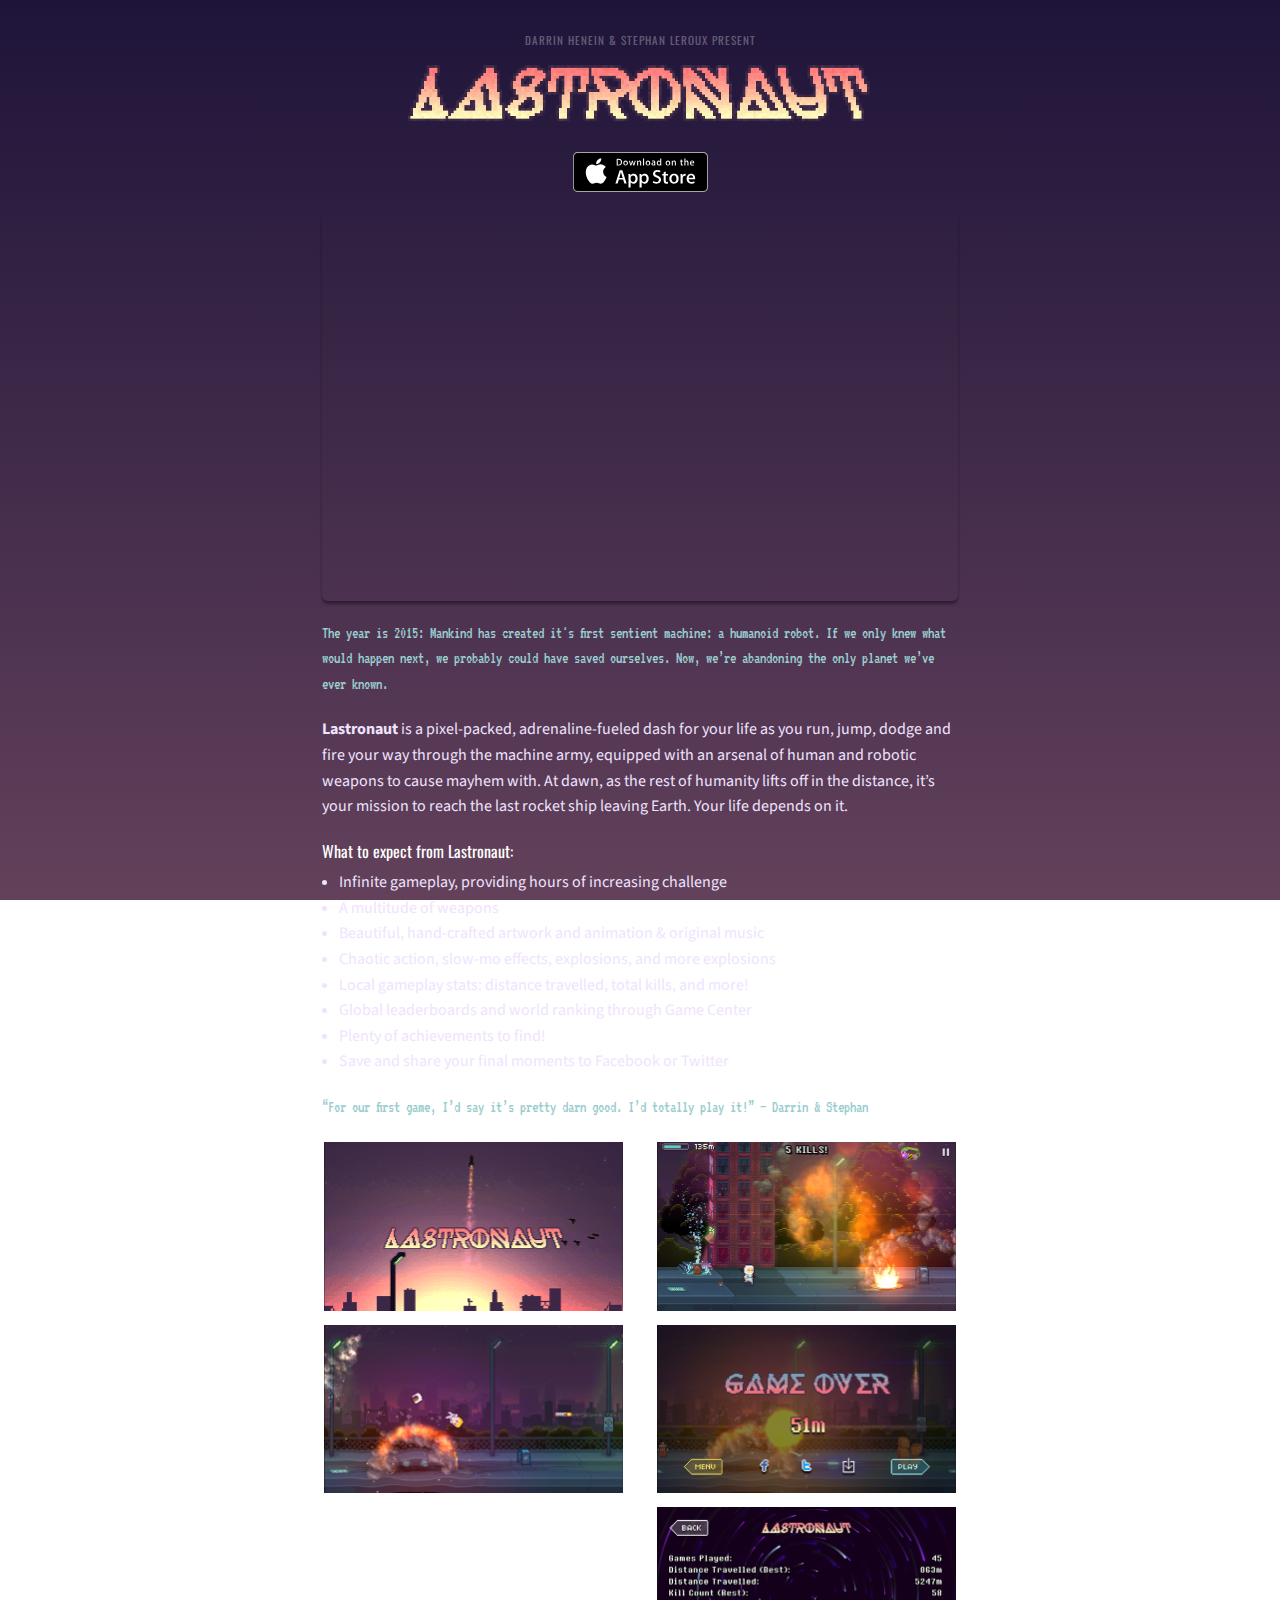
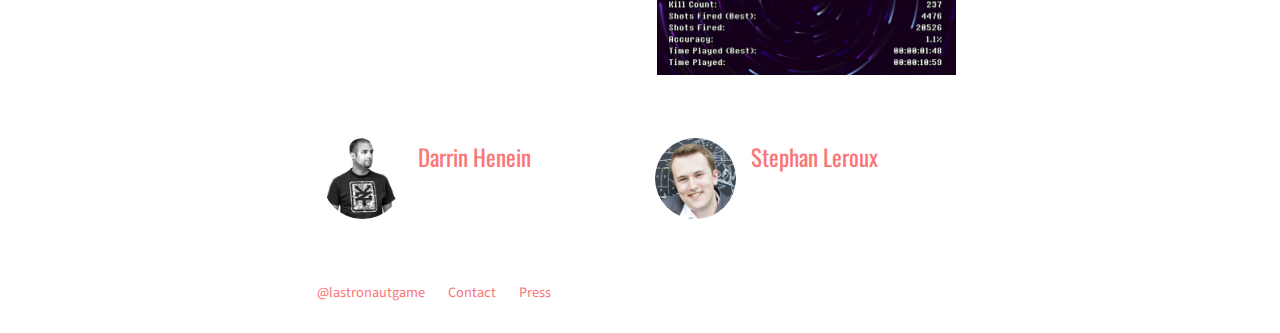
==== index.html @ b55b852f "Initial commit" ====
<!doctype html>
<html class="no-js" lang="en">
  <head>
    <meta charset="utf-8" />
    <meta name="viewport" content="width=device-width, initial-scale=1.0" />
    <title>Lastronaut: A game for iOS</title>
    <link rel="shortcut icon" href="/favicon.png" type="image/x-icon">

    <link rel="stylesheet" href="css/foundation.css" />
    <link rel="stylesheet" href="css/app.css" />
    <link href='http://fonts.googleapis.com/css?family=Source+Sans+Pro:400,700,400italic,700italic,300' rel='stylesheet' type='text/css'>
    <link href='http://fonts.googleapis.com/css?family=Oswald' rel='stylesheet' type='text/css'>
    <link href='http://fonts.googleapis.com/css?family=VT323' rel='stylesheet' type='text/css'>
    <script src="js/vendor/modernizr.js"></script>
  </head>
  <body>
    <div class="row header">
      <div class="small-9 medium-6 small-centered columns">
        <h6>Darrin Henein & Stephan Leroux present</h6>
        <img class="" src="img/title.png" />
        <a href="#" class="">
          <div class="app-store">
            <div class="coming-soon"></div>
            <img src="img/appstore.svg">
          </div>
        </a>
      </div>
    </div>

    <div class="row">
      <div class="small-12 medium-8 small-centered columns">
        <div class="video-container">
          <iframe width="560" height="315" src="https://www.youtube.com/embed/QhK4wveutBA?autohide=1&controls=2&modestbranding&showinfo=0&rel=0" frameborder="0" allowfullscreen></iframe>
        </div>
      </div>
    </div>

    <div class="row">
      <div class="small-12 medium-8 small-centered columns">
        <div class="row">

          <blockquote class="small-12 columns">The year is 2015: Mankind has created it's first sentient machine: a humanoid robot. If we only knew what would happen next, we probably could have saved ourselves. Now, we’re abandoning the only planet we’ve ever known.</blockquote>

        </div>

      <p><strong>Lastronaut</strong> is a pixel-packed, adrenaline-fueled dash for your life as you run, jump, dodge and fire your way through the machine army, equipped with an arsenal of human and robotic weapons to cause mayhem with. At dawn, as the rest of humanity lifts off in the distance, it’s your mission to reach the last rocket ship leaving Earth. Your life depends on it.</p>

      <h6>What to expect from Lastronaut:</h6>

      <ul>
        <li>Infinite gameplay, providing hours of increasing challenge</li>
        <li>A multitude of weapons</li>
        <li>Beautiful, hand-crafted artwork and animation & original music</li>
        <li>Chaotic action, slow-mo effects, explosions, and more explosions</li>
        <li>Local gameplay stats: distance travelled, total kills, and more!</li>
        <li>Global leaderboards and world ranking through Game Center</li>
        <li>Plenty of achievements to find!</li>
        <li>Save and share your final moments to Facebook or Twitter</li>
      </ul>

      <blockquote>“For our first game, I’d say it’s pretty darn good. I’d totally play it!” – Darrin & Stephan</blockquote>
      </div>
    </div>

    <div class="row">
      <div class="small-12 medium-8 small-centered columns">
        <div class="row">

          <div class="small-12 medium-6 columns">
            <a href="img/screen-3.png"><img src="img/screen-3_sm.png" class="screenshot" /></a>
          </div>

          <div class="small-12 medium-6 columns">
            <a href="img/screen-1.png"><img src="img/screen-1_sm.png" class="screenshot" /></a>
          </div>

          <div class="small-12 medium-6 columns">
            <a href="img/screen-2.png"><img src="img/screen-2_sm.png" class="screenshot" /></a>
          </div>

          <div class="small-12 medium-6 columns">
            <a href="img/screen-4.png"><img src="img/screen-4_sm.png" class="screenshot" /></a>
          </div>

          <div class="small-12 medium-6 columns">
            <a href="img/screen-5.png"><img src="img/screen-5_sm.png" class="screenshot" /></a>
          </div>
        </div>
      </div>
    </div>

    <div class="row">
      <div class="small-12 medium-8 small-centered columns profiles">
        <div class="row">
          <div class="small-12 medium-6 columns profile">
            <div class="row">
              <img src="img/darrin.jpeg" class="small-3 medium-4 avatar columns">
              <div class="small-12">
                <h4><a href="http://twitter.com/darrinhenein">Darrin Henein</a></h4>
                <h6 class="profile-title">Artwork, Programming & Music</h6>
              </div>
            </div>
          </div>
          <div class="small-12 medium-6 columns profile">
            <div class="row">
              <img src="img/stephan.jpeg" class="small-3 medium-4 avatar columns">
              <div class="small-12">
                <h4><a href="http://twitter.com/stephanleroux">Stephan Leroux</a></h4>
                <h6 class="profile-title">Programming</h6>
              </div>
            </div>
          </div>
        </div>
      </div>
    </div>

    <div class="row footer">
      <div class="small-12 medium-8 small-centered columns">
        <div class="row small-2">
          Lastronaut © 2015 Darrin Henein & Stephan Leroux.
        </div>
        <div class="row small-10">
          <a href="http://twitter.com/lastronautgame">@lastronautgame</a>
          <a href="mailto:darrinhenein@gmail.com">Contact</a>
          <a href="http://lastronautgame.com/press/sheet.php?p=lastronaut">Press</a>
        </div>
      </div>
    </div>


    <script src="js/vendor/jquery.js"></script>
    <script src="js/foundation.min.js"></script>
    <script>
      $(document).foundation();
    </script>
    <script>
      (function(i,s,o,g,r,a,m){i['GoogleAnalyticsObject']=r;i[r]=i[r]||function(){
      (i[r].q=i[r].q||[]).push(arguments)},i[r].l=1*new Date();a=s.createElement(o),
      m=s.getElementsByTagName(o)[0];a.async=1;a.src=g;m.parentNode.insertBefore(a,m)
      })(window,document,'script','//www.google-analytics.com/analytics.js','ga');

      ga('create', 'UA-31042254-4', 'auto');
      ga('send', 'pageview');

    </script>
  </body>
</html>
---- css/app.css ----
html {
    height: 100%;
}

body {
  background-color: #2C1D3C;
  background: linear-gradient(#1E1439, #63415B);
  color: #EFE3FE;
  font-family: "Source Sans Pro", Helvetica, Arial, sans-serif;
  height: 100%;
  margin: 0;
  padding: 30px 0;
  background-repeat: no-repeat;
  background-attachment: fixed;
}

h1, h2, h3, h4, h5, h6 {
  color: #FFF;
  font-family: "Oswald", Helvetica, Arial, sans-serif;
}

a {
  color: #FB7577;
}

a:hover {
  color: #FF958D;
}

h1 {
  font-size: 90%;
}

iframe {
  position: absolute;
  top: 0;
  left: 0;
  width: 100%;
  height: 100%;
}

.video-container {
  margin: 20px 0 20px;
  box-shadow: 0 3px 3px rgba(0,0,0,0.4);
  position: relative;
  padding-bottom: 56.25%;
  padding-top: 30px;
  height: 0;
  overflow: hidden;
  border-radius: 6px;
}

blockquote {
  font-family: "VT323";
  border: none;
  color: #99CDD0;
  padding: 0;
}

.header {
  text-align: center;
}

.header h6 {
  text-transform: uppercase;
  opacity: 0.3;
  letter-spacing: 1px;
  font-size: 70%;
}

.avatar {
  border-radius: 50%;
}

.profile {
  margin-top: 30px;
  margin-bottom: 20px;
}

.profiles {
  margin-top: 20px;
  margin-bottom: 20px;
  border-top: 1px solid rgba(255, 255, 255, 0.1);
  border-bottom: 1px solid rgba(255, 255, 255, 0.1);
}

@media (min-width: 640px) {
  .profile-title {
    margin-left: 33%;
  }
}

img.screenshot {
  margin-bottom: 10px;
  border: 2px solid rgba(255, 255, 255, 0.1);
}

img.screenshot:hover {
  box-shadow: 0 3px 4px rgba(0, 0, 0, 0.5)
}

.footer {
  font-size: 90%;
  color: rgba(255, 255, 255, 0.2);
  padding: 0 0.9375rem;
  padding-bottom: 30px;
}

.footer a {
  margin-right: 20px;
}

.app-store {
  position: relative;
  margin-top: 20px;
  display: inline-block;
}

.coming-soon {
  border-radius: 4px;
  opacity: 0;
  position: absolute;
  top: 0;
  left: 0;
  background: rgba(0,0,0,0.8);
  width: 100%;
  height: 100%;
  transition: opacity 0.15s ease-in-out;
}

.coming-soon:hover {
  opacity: 1;
}

.coming-soon:after {
  content: "Coming Soon";
  color: #FFF;
  text-align: center;
  top: 7px;
  position: relative;
  font-size: 11px;
  text-shadow: 0px 2px 10px #000;
}
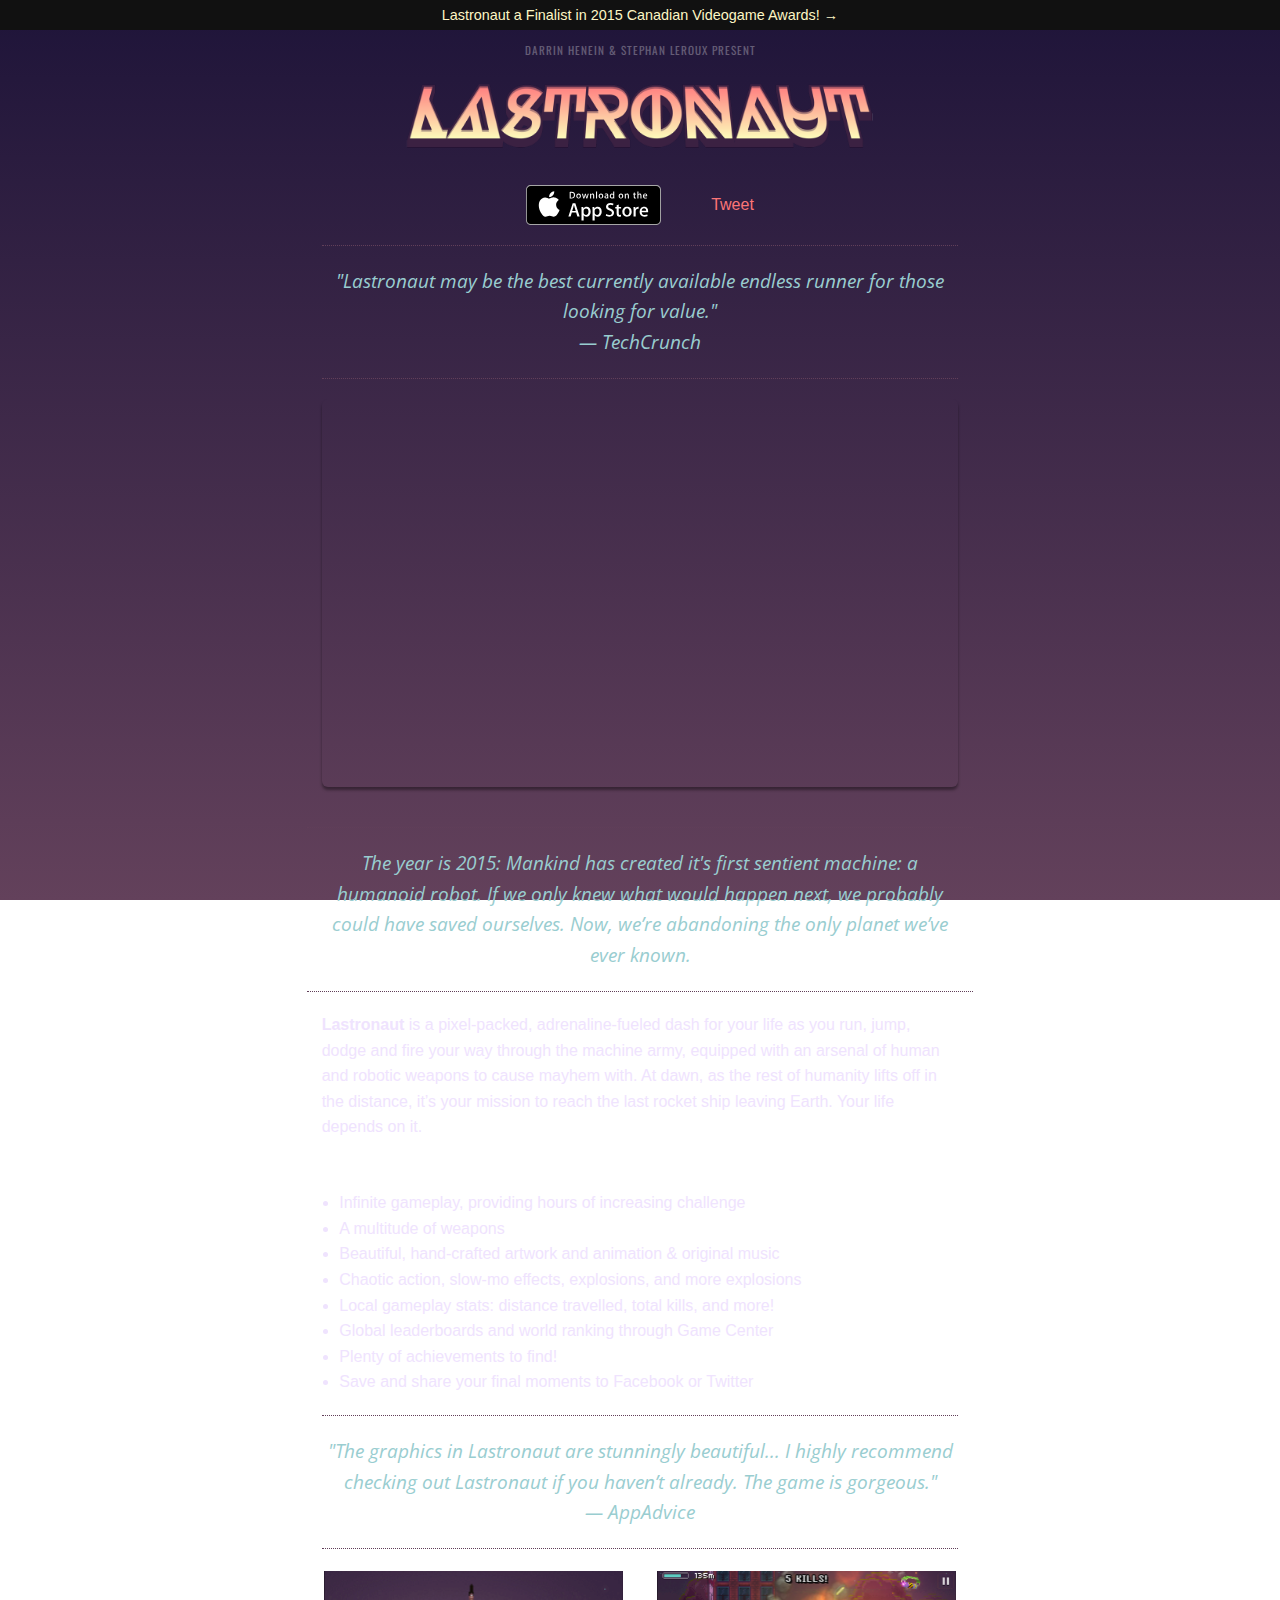
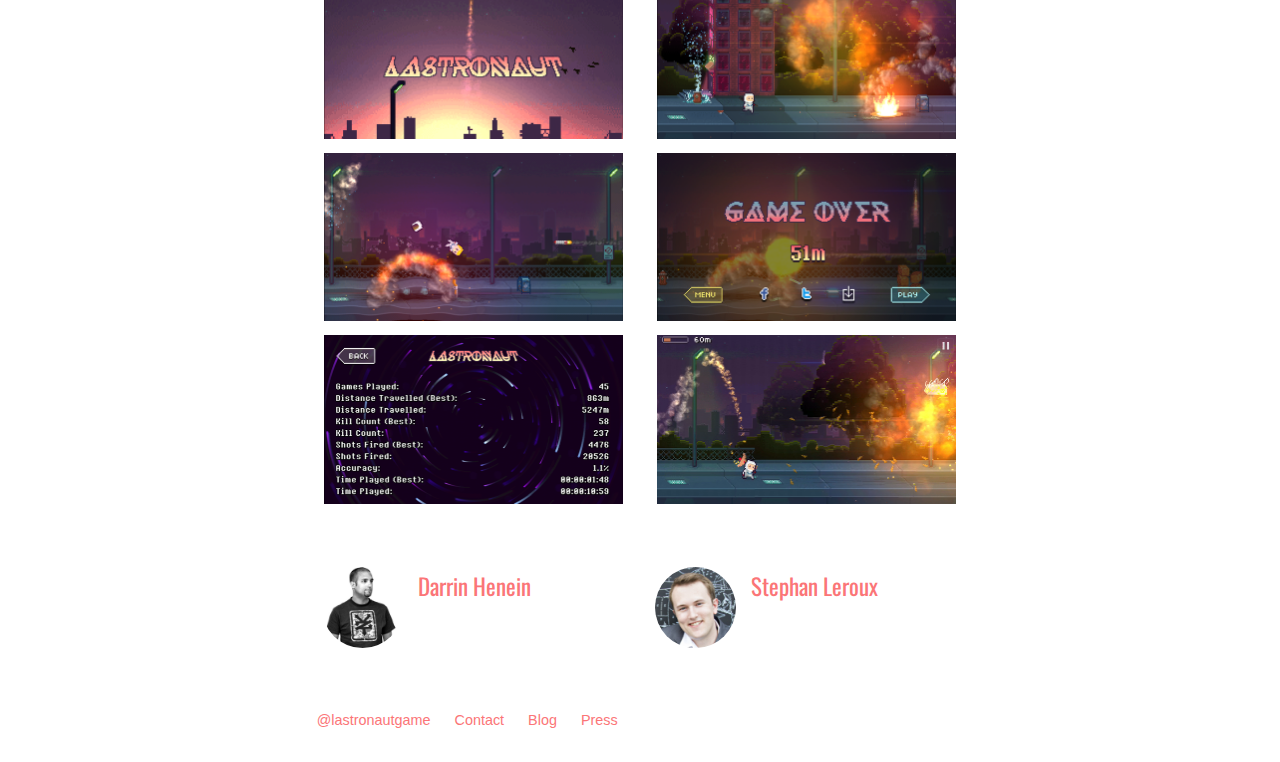
==== commit f0574ff7: "2025 commit" ====
--- a/index.html
+++ b/index.html
@@ -10,25 +10,32 @@
     <link rel="stylesheet" href="css/app.css" />
     <link href='http://fonts.googleapis.com/css?family=Source+Sans+Pro:400,700,400italic,700italic,300' rel='stylesheet' type='text/css'>
     <link href='http://fonts.googleapis.com/css?family=Oswald' rel='stylesheet' type='text/css'>
-    <link href='http://fonts.googleapis.com/css?family=VT323' rel='stylesheet' type='text/css'>
+    <link href='http://fonts.googleapis.com/css?family=Open+Sans:300italic' rel='stylesheet' type='text/css'>
     <script src="js/vendor/modernizr.js"></script>
   </head>
   <body>
+  <div class="banner">
+    <a href="/blog/cvga-2015">Lastronaut a Finalist in 2015 Canadian Videogame Awards! &rarr;</a>
+  </div>
     <div class="row header">
       <div class="small-9 medium-6 small-centered columns">
         <h6>Darrin Henein & Stephan Leroux present</h6>
-        <img class="" src="img/title.png" />
-        <a href="#" class="">
-          <div class="app-store">
-            <div class="coming-soon"></div>
-            <img src="img/appstore.svg">
-          </div>
-        </a>
+        <a href="/"><img class="" src="img/title-hd.png" /></a>
+        <div class="row social">
+          <a href="https://itunes.apple.com/us/app/lastronaut/id805839157?ls=1&mt=8" class="">
+            <div class="app-store">
+              <img src="img/appstore.svg">
+            </div>
+          </a>
+          <a href="https://twitter.com/share" class="twitter-share-button" data-url="http://lastronautgame.com" data-text="Lastronaut is a 100% free game, made with love. Check it out!" data-hashtags="Lastronaut">Tweet</a> <script>!function(d,s,id){var js,fjs=d.getElementsByTagName(s)[0],p=/^http:/.test(d.location)?'http':'https';if(!d.getElementById(id)){js=d.createElement(s);js.id=id;js.src=p+'://platform.twitter.com/widgets.js';fjs.parentNode.insertBefore(js,fjs);}}(document, 'script', 'twitter-wjs');</script>
+          <!-- <iframe src="//www.facebook.com/plugins/share_button.php?href=https%3A%2F%2Flastronautgame.com&amp;layout=button_count&amp;appId=665772480177084" scrolling="no" frameborder="0" style="border:none; overflow:hidden;" allowTransparency="true"></iframe> -->
+        </div>
       </div>
     </div>
 
     <div class="row">
       <div class="small-12 medium-8 small-centered columns">
+      <blockquote>"Lastronaut may be the best currently available endless runner for those looking for value." <br/> &mdash; TechCrunch</blockquote>
         <div class="video-container">
           <iframe width="560" height="315" src="https://www.youtube.com/embed/QhK4wveutBA?autohide=1&controls=2&modestbranding&showinfo=0&rel=0" frameborder="0" allowfullscreen></iframe>
         </div>
@@ -42,6 +49,11 @@
           <blockquote class="small-12 columns">The year is 2015: Mankind has created it's first sentient machine: a humanoid robot. If we only knew what would happen next, we probably could have saved ourselves. Now, we’re abandoning the only planet we’ve ever known.</blockquote>
 
         </div>
+
+<!-- 
+      <div class="stats">
+      Together, we've run <span id="stat_distance"></span><span>m</span> and taken down <span id="stat_kills"></span> enemies!
+      </div> -->
 
       <p><strong>Lastronaut</strong> is a pixel-packed, adrenaline-fueled dash for your life as you run, jump, dodge and fire your way through the machine army, equipped with an arsenal of human and robotic weapons to cause mayhem with. At dawn, as the rest of humanity lifts off in the distance, it’s your mission to reach the last rocket ship leaving Earth. Your life depends on it.</p>
 
@@ -58,7 +70,7 @@
         <li>Save and share your final moments to Facebook or Twitter</li>
       </ul>
 
-      <blockquote>“For our first game, I’d say it’s pretty darn good. I’d totally play it!” – Darrin & Stephan</blockquote>
+      <blockquote>"The graphics in Lastronaut are stunningly beautiful... I highly recommend checking out Lastronaut if you haven’t already. The game is gorgeous." <br>&mdash; AppAdvice</blockquote>
       </div>
     </div>
 
@@ -84,6 +96,10 @@
 
           <div class="small-12 medium-6 columns">
             <a href="img/screen-5.png"><img src="img/screen-5_sm.png" class="screenshot" /></a>
+          </div>
+
+          <div class="small-12 medium-6 columns">
+            <a href="img/screen-6.png"><img src="img/screen-6_sm.png" class="screenshot" /></a>
           </div>
         </div>
       </div>
@@ -122,6 +138,7 @@
         <div class="row small-10">
           <a href="http://twitter.com/lastronautgame">@lastronautgame</a>
           <a href="mailto:darrinhenein@gmail.com">Contact</a>
+          <a href="http://lastronautgame.com/blog/cvga-2015">Blog</a>
           <a href="http://lastronautgame.com/press/sheet.php?p=lastronaut">Press</a>
         </div>
       </div>
@@ -129,9 +146,31 @@
 
 
     <script src="js/vendor/jquery.js"></script>
+    <script src="js/jquery.countTo.js"></script>
     <script src="js/foundation.min.js"></script>
     <script>
-      $(document).foundation();
+      // $(document).ready(function(){
+      //   $.getJSON(
+      //     'https://lastronaut-stats.herokuapp.com/stats?callback=?'
+      //     )
+      //     .done( function( response ) {
+      //       $(".stats").animate({opacity: 1});
+      //       $("#stat_distance").countTo({
+      //         from: 0,
+      //         to: response.global_distance,
+      //         formatter: function (value, options) {
+      //           value = value.toFixed(options.decimal) + '';
+      //           return value.replace(/(\d)(?=(\d\d\d)+(?!\d))/g, "$1,");
+      //         },
+      //         speed: 2500,
+      //         refreshInterval: 40
+      //       });
+      //       $("#stat_kills").text(response.global_kills.replace(/(\d)(?=(\d\d\d)+(?!\d))/g, "$1,"));
+      //     })
+      //     .fail(function(xhr, status, error){
+      //       $(".stats").remove();
+      //     });
+      // });
     </script>
     <script>
       (function(i,s,o,g,r,a,m){i['GoogleAnalyticsObject']=r;i[r]=i[r]||function(){
--- a/css/app.css
+++ b/css/app.css
@@ -6,10 +6,10 @@
   background-color: #2C1D3C;
   background: linear-gradient(#1E1439, #63415B);
   color: #EFE3FE;
-  font-family: "Source Sans Pro", Helvetica, Arial, sans-serif;
+  font-family: "Roboto", Helvetica, Arial, sans-serif;
   height: 100%;
   margin: 0;
-  padding: 30px 0;
+  padding: 40px 0;
   background-repeat: no-repeat;
   background-attachment: fixed;
 }
@@ -31,7 +31,31 @@
   font-size: 90%;
 }
 
-iframe {
+.banner {
+  background: #111;
+  padding: 3px;
+  position: absolute;
+  top: 0;
+  text-align: center;
+  right: 0;
+  left: 0;
+  margin-bottom: 60px;
+}
+
+.banner a {
+  font-size: 90%;
+  color: #FEF6C4;
+}
+
+.banner a:hover {
+  border-bottom: 1px dotted;
+}
+
+.banner a span {
+  font-size: 80%;
+}
+
+.video-container iframe {
   position: absolute;
   top: 0;
   left: 0;
@@ -51,10 +75,16 @@
 }
 
 blockquote {
-  font-family: "VT323";
+  font-family: "Open Sans";
   border: none;
   color: #99CDD0;
-  padding: 0;
+  padding: 20px 0;
+  margin: 20px 0;
+  font-style: italic;
+  text-align: center;
+  font-size: 120%;
+  border-top: 1px dotted #613F59;
+  border-bottom: 1px dotted #613F59;
 }
 
 .header {
@@ -84,12 +114,6 @@
   border-bottom: 1px solid rgba(255, 255, 255, 0.1);
 }
 
-@media (min-width: 640px) {
-  .profile-title {
-    margin-left: 33%;
-  }
-}
-
 img.screenshot {
   margin-bottom: 10px;
   border: 2px solid rgba(255, 255, 255, 0.1);
@@ -112,7 +136,6 @@
 
 .app-store {
   position: relative;
-  margin-top: 20px;
   display: inline-block;
 }
 
@@ -140,4 +163,87 @@
   position: relative;
   font-size: 11px;
   text-shadow: 0px 2px 10px #000;
+}
+
+.stats {
+  background: #111;
+  font-family: "Oswald", Helvetica, Arial, sans-serif;
+  font-size: 22px;
+  border-radius: 10px;
+  padding: 20px;
+  margin: 20px 0;
+  text-align: center;
+  opacity: 0;
+}
+
+.stats span {
+  color: #FDEDB8;
+}
+
+.row .row.social {
+  margin-top: 20px;
+
+  display: flex;
+  flex-direction: row;
+  justify-content: center;
+  align-items: center;
+}
+
+.social a,
+.social iframe {
+  margin: 0 25px;
+}
+
+.social iframe {
+  max-width: 125px;
+  max-height: 20px;
+}
+
+
+@media (min-width: 640px) {
+  .profile-title {
+    margin-left: 33%;
+  }
+}
+
+@media (max-width: 640px) {
+
+  .row .row.social {
+    flex-direction: column;
+  }
+
+  .social a,
+  .social iframe {
+    margin: 15px 0px;
+  }
+}
+
+.blog {
+  padding: 20px 30px;
+  text-align: left;
+}
+
+.blog p {
+  line-height: 180%;
+  text-align: left;
+}
+
+.blog h1 {
+  font-size: 240%;
+}
+
+.blog b, .blog strong {
+  font-weight: bold;
+  color: #E16867;
+}
+
+.blog img {
+  margin: 10px 0;
+  border: 3px solid rgba(255, 255, 255, 0.1);
+}
+
+.blog h4,
+.blog h5 {
+  margin-top: 40px;
+  color: #A06678;
 }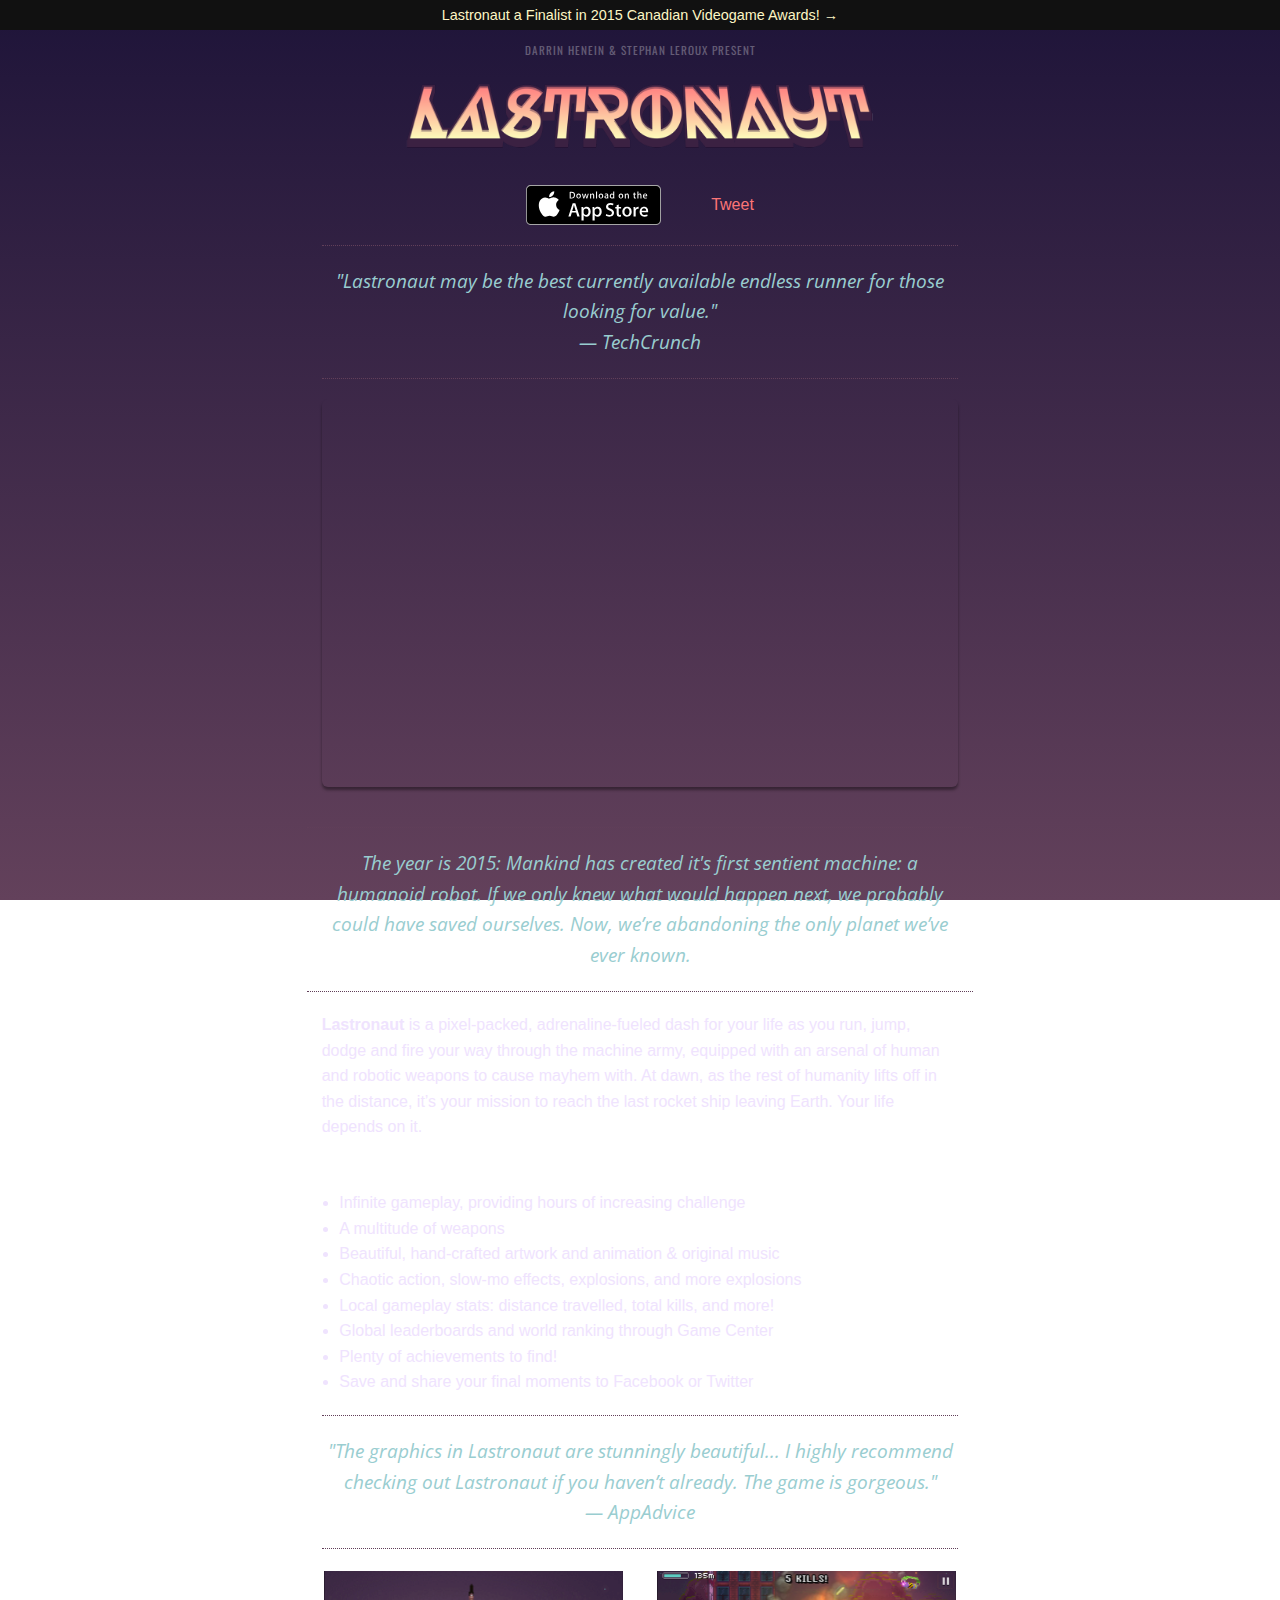
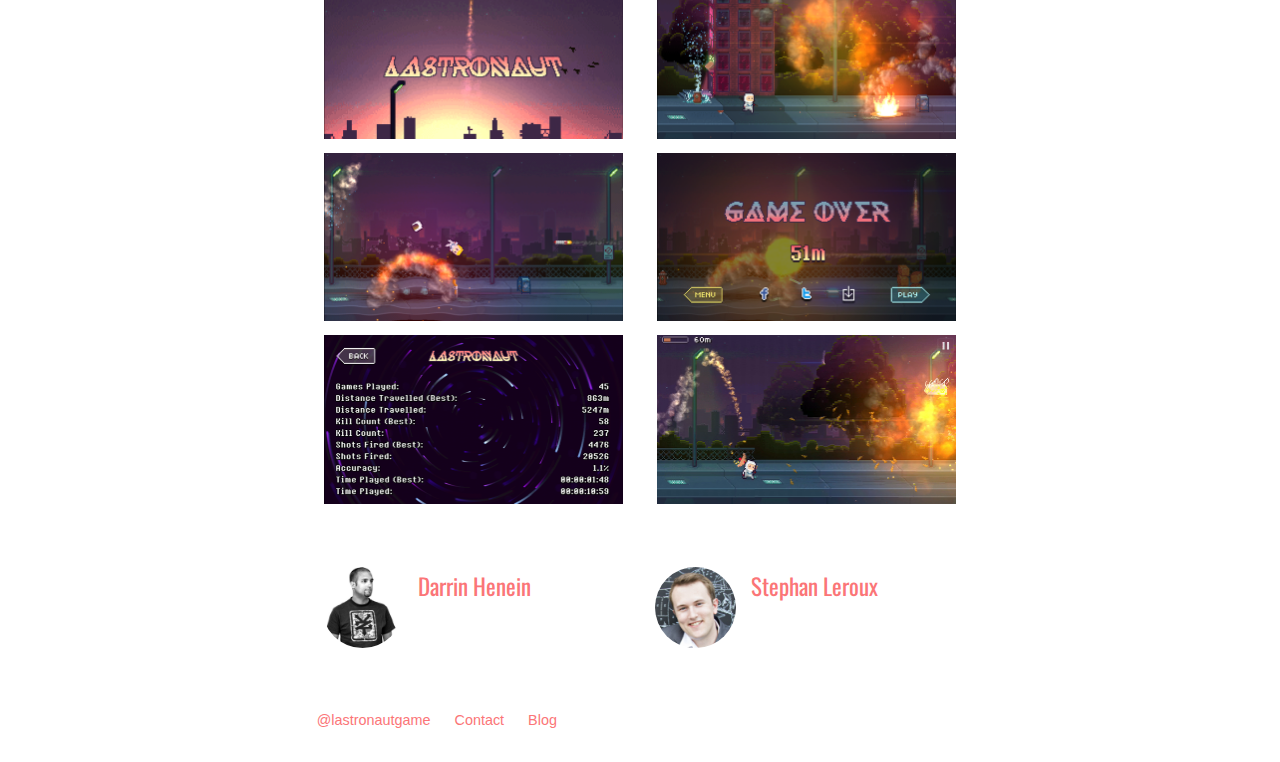
==== commit b821a57f: "Removed press links" ====
--- a/index.html
+++ b/index.html
@@ -1,61 +1,74 @@
 <!doctype html>
 <html class="no-js" lang="en">
-  <head>
-    <meta charset="utf-8" />
-    <meta name="viewport" content="width=device-width, initial-scale=1.0" />
-    <title>Lastronaut: A game for iOS</title>
-    <link rel="shortcut icon" href="/favicon.png" type="image/x-icon">
-
-    <link rel="stylesheet" href="css/foundation.css" />
-    <link rel="stylesheet" href="css/app.css" />
-    <link href='http://fonts.googleapis.com/css?family=Source+Sans+Pro:400,700,400italic,700italic,300' rel='stylesheet' type='text/css'>
-    <link href='http://fonts.googleapis.com/css?family=Oswald' rel='stylesheet' type='text/css'>
-    <link href='http://fonts.googleapis.com/css?family=Open+Sans:300italic' rel='stylesheet' type='text/css'>
-    <script src="js/vendor/modernizr.js"></script>
-  </head>
-  <body>
+
+<head>
+  <meta charset="utf-8" />
+  <meta name="viewport" content="width=device-width, initial-scale=1.0" />
+  <title>Lastronaut: A game for iOS</title>
+  <link rel="shortcut icon" href="/favicon.png" type="image/x-icon">
+
+  <link rel="stylesheet" href="css/foundation.css" />
+  <link rel="stylesheet" href="css/app.css" />
+  <link href='http://fonts.googleapis.com/css?family=Source+Sans+Pro:400,700,400italic,700italic,300' rel='stylesheet'
+    type='text/css'>
+  <link href='http://fonts.googleapis.com/css?family=Oswald' rel='stylesheet' type='text/css'>
+  <link href='http://fonts.googleapis.com/css?family=Open+Sans:300italic' rel='stylesheet' type='text/css'>
+  <script src="js/vendor/modernizr.js"></script>
+</head>
+
+<body>
   <div class="banner">
     <a href="/blog/cvga-2015">Lastronaut a Finalist in 2015 Canadian Videogame Awards! &rarr;</a>
   </div>
-    <div class="row header">
-      <div class="small-9 medium-6 small-centered columns">
-        <h6>Darrin Henein & Stephan Leroux present</h6>
-        <a href="/"><img class="" src="img/title-hd.png" /></a>
-        <div class="row social">
-          <a href="https://itunes.apple.com/us/app/lastronaut/id805839157?ls=1&mt=8" class="">
-            <div class="app-store">
-              <img src="img/appstore.svg">
-            </div>
-          </a>
-          <a href="https://twitter.com/share" class="twitter-share-button" data-url="http://lastronautgame.com" data-text="Lastronaut is a 100% free game, made with love. Check it out!" data-hashtags="Lastronaut">Tweet</a> <script>!function(d,s,id){var js,fjs=d.getElementsByTagName(s)[0],p=/^http:/.test(d.location)?'http':'https';if(!d.getElementById(id)){js=d.createElement(s);js.id=id;js.src=p+'://platform.twitter.com/widgets.js';fjs.parentNode.insertBefore(js,fjs);}}(document, 'script', 'twitter-wjs');</script>
-          <!-- <iframe src="//www.facebook.com/plugins/share_button.php?href=https%3A%2F%2Flastronautgame.com&amp;layout=button_count&amp;appId=665772480177084" scrolling="no" frameborder="0" style="border:none; overflow:hidden;" allowTransparency="true"></iframe> -->
-        </div>
-      </div>
-    </div>
-
-    <div class="row">
-      <div class="small-12 medium-8 small-centered columns">
-      <blockquote>"Lastronaut may be the best currently available endless runner for those looking for value." <br/> &mdash; TechCrunch</blockquote>
-        <div class="video-container">
-          <iframe width="560" height="315" src="https://www.youtube.com/embed/QhK4wveutBA?autohide=1&controls=2&modestbranding&showinfo=0&rel=0" frameborder="0" allowfullscreen></iframe>
-        </div>
-      </div>
-    </div>
-
-    <div class="row">
-      <div class="small-12 medium-8 small-centered columns">
-        <div class="row">
-
-          <blockquote class="small-12 columns">The year is 2015: Mankind has created it's first sentient machine: a humanoid robot. If we only knew what would happen next, we probably could have saved ourselves. Now, we’re abandoning the only planet we’ve ever known.</blockquote>
-
-        </div>
-
-<!-- 
+  <div class="row header">
+    <div class="small-9 medium-6 small-centered columns">
+      <h6>Darrin Henein & Stephan Leroux present</h6>
+      <a href="/"><img class="" src="img/title-hd.png" /></a>
+      <div class="row social">
+        <a href="https://itunes.apple.com/us/app/lastronaut/id805839157?ls=1&mt=8" class="">
+          <div class="app-store">
+            <img src="img/appstore.svg">
+          </div>
+        </a>
+        <a href="https://twitter.com/share" class="twitter-share-button" data-url="http://lastronautgame.com"
+          data-text="Lastronaut is a 100% free game, made with love. Check it out!" data-hashtags="Lastronaut">Tweet</a>
+        <script>!function (d, s, id) { var js, fjs = d.getElementsByTagName(s)[0], p = /^http:/.test(d.location) ? 'http' : 'https'; if (!d.getElementById(id)) { js = d.createElement(s); js.id = id; js.src = p + '://platform.twitter.com/widgets.js'; fjs.parentNode.insertBefore(js, fjs); } }(document, 'script', 'twitter-wjs');</script>
+        <!-- <iframe src="//www.facebook.com/plugins/share_button.php?href=https%3A%2F%2Flastronautgame.com&amp;layout=button_count&amp;appId=665772480177084" scrolling="no" frameborder="0" style="border:none; overflow:hidden;" allowTransparency="true"></iframe> -->
+      </div>
+    </div>
+  </div>
+
+  <div class="row">
+    <div class="small-12 medium-8 small-centered columns">
+      <blockquote>"Lastronaut may be the best currently available endless runner for those looking for value." <br />
+        &mdash; TechCrunch</blockquote>
+      <div class="video-container">
+        <iframe width="560" height="315"
+          src="https://www.youtube.com/embed/QhK4wveutBA?autohide=1&controls=2&modestbranding&showinfo=0&rel=0"
+          frameborder="0" allowfullscreen></iframe>
+      </div>
+    </div>
+  </div>
+
+  <div class="row">
+    <div class="small-12 medium-8 small-centered columns">
+      <div class="row">
+
+        <blockquote class="small-12 columns">The year is 2015: Mankind has created it's first sentient machine: a
+          humanoid robot. If we only knew what would happen next, we probably could have saved ourselves. Now, we’re
+          abandoning the only planet we’ve ever known.</blockquote>
+
+      </div>
+
+      <!-- 
       <div class="stats">
       Together, we've run <span id="stat_distance"></span><span>m</span> and taken down <span id="stat_kills"></span> enemies!
       </div> -->
 
-      <p><strong>Lastronaut</strong> is a pixel-packed, adrenaline-fueled dash for your life as you run, jump, dodge and fire your way through the machine army, equipped with an arsenal of human and robotic weapons to cause mayhem with. At dawn, as the rest of humanity lifts off in the distance, it’s your mission to reach the last rocket ship leaving Earth. Your life depends on it.</p>
+      <p><strong>Lastronaut</strong> is a pixel-packed, adrenaline-fueled dash for your life as you run, jump, dodge and
+        fire your way through the machine army, equipped with an arsenal of human and robotic weapons to cause mayhem
+        with. At dawn, as the rest of humanity lifts off in the distance, it’s your mission to reach the last rocket
+        ship leaving Earth. Your life depends on it.</p>
 
       <h6>What to expect from Lastronaut:</h6>
 
@@ -70,117 +83,120 @@
         <li>Save and share your final moments to Facebook or Twitter</li>
       </ul>
 
-      <blockquote>"The graphics in Lastronaut are stunningly beautiful... I highly recommend checking out Lastronaut if you haven’t already. The game is gorgeous." <br>&mdash; AppAdvice</blockquote>
-      </div>
-    </div>
-
-    <div class="row">
-      <div class="small-12 medium-8 small-centered columns">
-        <div class="row">
-
-          <div class="small-12 medium-6 columns">
-            <a href="img/screen-3.png"><img src="img/screen-3_sm.png" class="screenshot" /></a>
-          </div>
-
-          <div class="small-12 medium-6 columns">
-            <a href="img/screen-1.png"><img src="img/screen-1_sm.png" class="screenshot" /></a>
-          </div>
-
-          <div class="small-12 medium-6 columns">
-            <a href="img/screen-2.png"><img src="img/screen-2_sm.png" class="screenshot" /></a>
-          </div>
-
-          <div class="small-12 medium-6 columns">
-            <a href="img/screen-4.png"><img src="img/screen-4_sm.png" class="screenshot" /></a>
-          </div>
-
-          <div class="small-12 medium-6 columns">
-            <a href="img/screen-5.png"><img src="img/screen-5_sm.png" class="screenshot" /></a>
-          </div>
-
-          <div class="small-12 medium-6 columns">
-            <a href="img/screen-6.png"><img src="img/screen-6_sm.png" class="screenshot" /></a>
-          </div>
-        </div>
-      </div>
-    </div>
-
-    <div class="row">
-      <div class="small-12 medium-8 small-centered columns profiles">
-        <div class="row">
-          <div class="small-12 medium-6 columns profile">
-            <div class="row">
-              <img src="img/darrin.jpeg" class="small-3 medium-4 avatar columns">
-              <div class="small-12">
-                <h4><a href="http://twitter.com/darrinhenein">Darrin Henein</a></h4>
-                <h6 class="profile-title">Artwork, Programming & Music</h6>
-              </div>
+      <blockquote>"The graphics in Lastronaut are stunningly beautiful... I highly recommend checking out Lastronaut if
+        you haven’t already. The game is gorgeous." <br>&mdash; AppAdvice</blockquote>
+    </div>
+  </div>
+
+  <div class="row">
+    <div class="small-12 medium-8 small-centered columns">
+      <div class="row">
+
+        <div class="small-12 medium-6 columns">
+          <a href="img/screen-3.png"><img src="img/screen-3_sm.png" class="screenshot" /></a>
+        </div>
+
+        <div class="small-12 medium-6 columns">
+          <a href="img/screen-1.png"><img src="img/screen-1_sm.png" class="screenshot" /></a>
+        </div>
+
+        <div class="small-12 medium-6 columns">
+          <a href="img/screen-2.png"><img src="img/screen-2_sm.png" class="screenshot" /></a>
+        </div>
+
+        <div class="small-12 medium-6 columns">
+          <a href="img/screen-4.png"><img src="img/screen-4_sm.png" class="screenshot" /></a>
+        </div>
+
+        <div class="small-12 medium-6 columns">
+          <a href="img/screen-5.png"><img src="img/screen-5_sm.png" class="screenshot" /></a>
+        </div>
+
+        <div class="small-12 medium-6 columns">
+          <a href="img/screen-6.png"><img src="img/screen-6_sm.png" class="screenshot" /></a>
+        </div>
+      </div>
+    </div>
+  </div>
+
+  <div class="row">
+    <div class="small-12 medium-8 small-centered columns profiles">
+      <div class="row">
+        <div class="small-12 medium-6 columns profile">
+          <div class="row">
+            <img src="img/darrin.jpeg" class="small-3 medium-4 avatar columns">
+            <div class="small-12">
+              <h4><a href="http://twitter.com/darrinhenein">Darrin Henein</a></h4>
+              <h6 class="profile-title">Artwork, Programming & Music</h6>
             </div>
           </div>
-          <div class="small-12 medium-6 columns profile">
-            <div class="row">
-              <img src="img/stephan.jpeg" class="small-3 medium-4 avatar columns">
-              <div class="small-12">
-                <h4><a href="http://twitter.com/stephanleroux">Stephan Leroux</a></h4>
-                <h6 class="profile-title">Programming</h6>
-              </div>
+        </div>
+        <div class="small-12 medium-6 columns profile">
+          <div class="row">
+            <img src="img/stephan.jpeg" class="small-3 medium-4 avatar columns">
+            <div class="small-12">
+              <h4><a href="http://twitter.com/stephanleroux">Stephan Leroux</a></h4>
+              <h6 class="profile-title">Programming</h6>
             </div>
           </div>
         </div>
       </div>
     </div>
-
-    <div class="row footer">
-      <div class="small-12 medium-8 small-centered columns">
-        <div class="row small-2">
-          Lastronaut © 2015 Darrin Henein & Stephan Leroux.
-        </div>
-        <div class="row small-10">
-          <a href="http://twitter.com/lastronautgame">@lastronautgame</a>
-          <a href="mailto:darrinhenein@gmail.com">Contact</a>
-          <a href="http://lastronautgame.com/blog/cvga-2015">Blog</a>
-          <a href="http://lastronautgame.com/press/sheet.php?p=lastronaut">Press</a>
-        </div>
-      </div>
-    </div>
-
-
-    <script src="js/vendor/jquery.js"></script>
-    <script src="js/jquery.countTo.js"></script>
-    <script src="js/foundation.min.js"></script>
-    <script>
-      // $(document).ready(function(){
-      //   $.getJSON(
-      //     'https://lastronaut-stats.herokuapp.com/stats?callback=?'
-      //     )
-      //     .done( function( response ) {
-      //       $(".stats").animate({opacity: 1});
-      //       $("#stat_distance").countTo({
-      //         from: 0,
-      //         to: response.global_distance,
-      //         formatter: function (value, options) {
-      //           value = value.toFixed(options.decimal) + '';
-      //           return value.replace(/(\d)(?=(\d\d\d)+(?!\d))/g, "$1,");
-      //         },
-      //         speed: 2500,
-      //         refreshInterval: 40
-      //       });
-      //       $("#stat_kills").text(response.global_kills.replace(/(\d)(?=(\d\d\d)+(?!\d))/g, "$1,"));
-      //     })
-      //     .fail(function(xhr, status, error){
-      //       $(".stats").remove();
-      //     });
-      // });
-    </script>
-    <script>
-      (function(i,s,o,g,r,a,m){i['GoogleAnalyticsObject']=r;i[r]=i[r]||function(){
-      (i[r].q=i[r].q||[]).push(arguments)},i[r].l=1*new Date();a=s.createElement(o),
-      m=s.getElementsByTagName(o)[0];a.async=1;a.src=g;m.parentNode.insertBefore(a,m)
-      })(window,document,'script','//www.google-analytics.com/analytics.js','ga');
-
-      ga('create', 'UA-31042254-4', 'auto');
-      ga('send', 'pageview');
-
-    </script>
-  </body>
-</html>
+  </div>
+
+  <div class="row footer">
+    <div class="small-12 medium-8 small-centered columns">
+      <div class="row small-2">
+        Lastronaut © 2025 Darrin Henein & Stephan Leroux.
+      </div>
+      <div class="row small-10">
+        <a href="http://twitter.com/lastronautgame">@lastronautgame</a>
+        <a href="mailto:darrinhenein@gmail.com">Contact</a>
+        <a href="http://lastronautgame.com/blog/cvga-2015">Blog</a>
+      </div>
+    </div>
+  </div>
+
+
+  <script src="js/vendor/jquery.js"></script>
+  <script src="js/jquery.countTo.js"></script>
+  <script src="js/foundation.min.js"></script>
+  <script>
+    // $(document).ready(function(){
+    //   $.getJSON(
+    //     'https://lastronaut-stats.herokuapp.com/stats?callback=?'
+    //     )
+    //     .done( function( response ) {
+    //       $(".stats").animate({opacity: 1});
+    //       $("#stat_distance").countTo({
+    //         from: 0,
+    //         to: response.global_distance,
+    //         formatter: function (value, options) {
+    //           value = value.toFixed(options.decimal) + '';
+    //           return value.replace(/(\d)(?=(\d\d\d)+(?!\d))/g, "$1,");
+    //         },
+    //         speed: 2500,
+    //         refreshInterval: 40
+    //       });
+    //       $("#stat_kills").text(response.global_kills.replace(/(\d)(?=(\d\d\d)+(?!\d))/g, "$1,"));
+    //     })
+    //     .fail(function(xhr, status, error){
+    //       $(".stats").remove();
+    //     });
+    // });
+  </script>
+  <script>
+    (function (i, s, o, g, r, a, m) {
+      i['GoogleAnalyticsObject'] = r; i[r] = i[r] || function () {
+        (i[r].q = i[r].q || []).push(arguments)
+      }, i[r].l = 1 * new Date(); a = s.createElement(o),
+        m = s.getElementsByTagName(o)[0]; a.async = 1; a.src = g; m.parentNode.insertBefore(a, m)
+    })(window, document, 'script', '//www.google-analytics.com/analytics.js', 'ga');
+
+    ga('create', 'UA-31042254-4', 'auto');
+    ga('send', 'pageview');
+
+  </script>
+</body>
+
+</html>